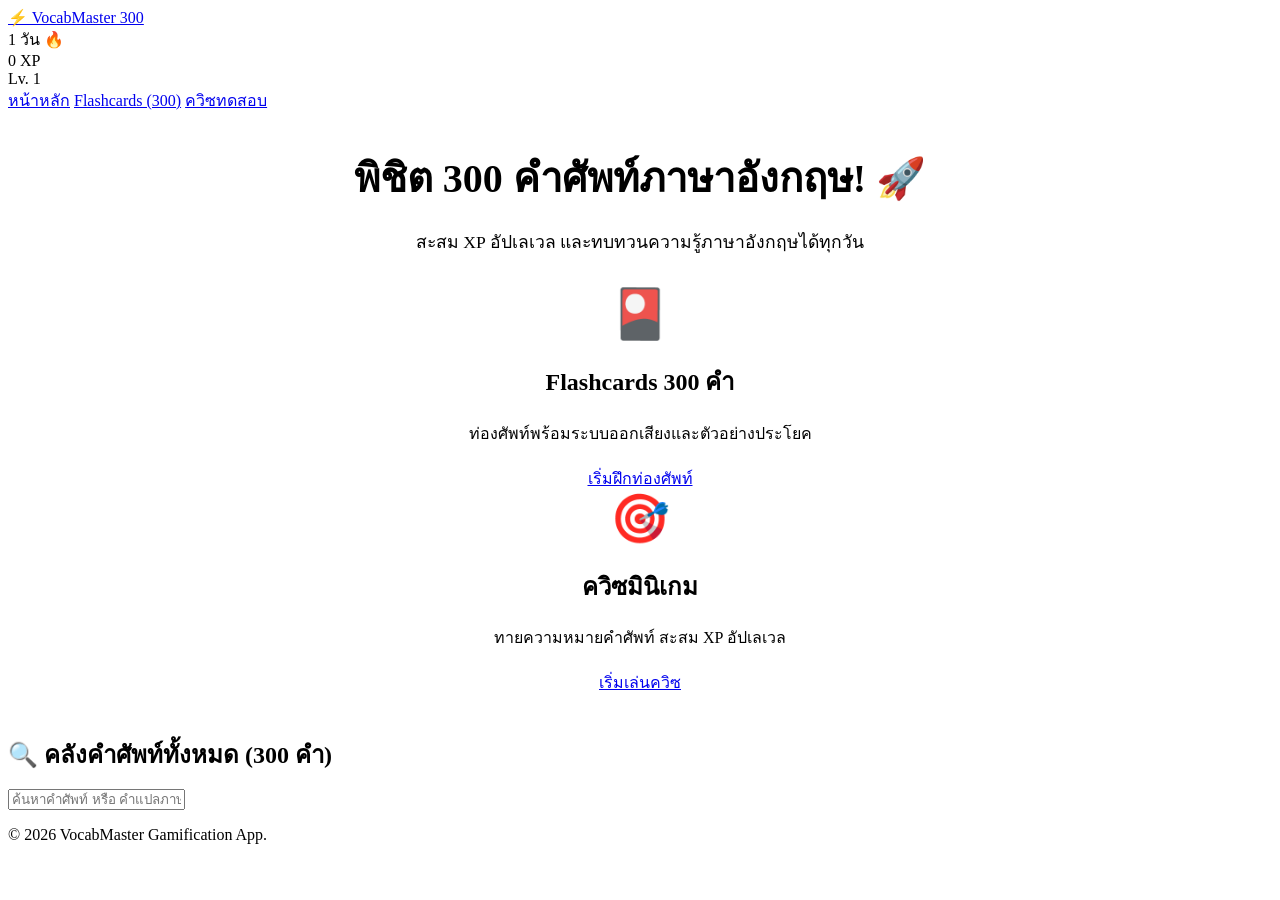
==== index.html @ 70775a22 "Add files via upload" ====
<!DOCTYPE html>
<html lang="th">
<head>
  <meta charset="UTF-8">
  <meta name="viewport" content="width=device-width, initial-scale=1.0">
  <title>VocabMaster - เรียนรู้คำศัพท์สไตล์เกม</title>
  <link rel="stylesheet" href="style.css">
  <link href="https://fonts.googleapis.com/css2?family=Prompt:wght@400;600;700;800&display=swap" rel="stylesheet">
</head>
<body>

  <header>
    <div class="top-bar">
      <a href="index.html" class="logo">⚡ VocabMaster 300</a>
      <div class="user-stats">
        <div class="stat-badge streak" id="user-streak">1 วัน 🔥</div>
        <div class="stat-badge xp" id="user-xp">0 XP</div>
        <div class="stat-badge level" id="user-level">Lv. 1</div>
      </div>
    </div>
    <nav>
      <a href="index.html" class="active">หน้าหลัก</a>
      <a href="flashcard.html">Flashcards (300)</a>
      <a href="quiz.html">ควิซทดสอบ</a>
    </nav>
  </header>

  <main class="container">
    <section style="text-align: center; margin: 30px 0;">
      <h1 style="font-size: 2.5rem; color: var(--primary); margin-bottom: 10px;">พิชิต 300 คำศัพท์ภาษาอังกฤษ! 🚀</h1>
      <p style="font-size: 1.1rem; color: var(--gray);">สะสม XP อัปเลเวล และทบทวนความรู้ภาษาอังกฤษได้ทุกวัน</p>
    </section>

    <div class="dashboard-grid">
      <div class="card" style="text-align: center;">
        <div style="font-size: 3rem; margin-bottom: 10px;">🎴</div>
        <h2>Flashcards 300 คำ</h2>
        <p style="color: var(--gray); margin: 10px 0 20px;">ท่องศัพท์พร้อมระบบออกเสียงและตัวอย่างประโยค</p>
        <a href="flashcard.html" class="btn">เริ่มฝึกท่องศัพท์</a>
      </div>

      <div class="card" style="text-align: center;">
        <div style="font-size: 3rem; margin-bottom: 10px;">🎯</div>
        <h2>ควิซมินิเกม</h2>
        <p style="color: var(--gray); margin: 10px 0 20px;">ทายความหมายคำศัพท์ สะสม XP อัปเลเวล</p>
        <a href="quiz.html" class="btn btn-secondary">เริ่มเล่นควิซ</a>
      </div>
    </div>

    <section style="margin-top: 40px;">
      <h2 style="margin-bottom: 15px;">🔍 คลังคำศัพท์ทั้งหมด (300 คำ)</h2>
      <input type="text" id="search-input" class="search-box" placeholder="ค้นหาคำศัพท์ หรือ คำแปลภาษาไทย...">
      <div class="vocab-list" id="vocab-list-container"></div>
    </section>
  </main>

  <footer>
    <p>© 2026 VocabMaster Gamification App.</p>
  </footer>

  <script src="data.js"></script>
  <script src="app.js"></script>
  <script>
    document.addEventListener('DOMContentLoaded', () => {
      const container = document.getElementById('vocab-list-container');
      const searchInput = document.getElementById('search-input');

      function renderList(words) {
        container.innerHTML = '';
        words.forEach(item => {
          const div = document.createElement('div');
          div.className = 'vocab-item';
          div.innerHTML = `
            <div>
              <strong style="font-size: 1.1rem; color: var(--primary);">${item.word}</strong>
              <span style="font-size: 0.85rem; color: var(--gray); margin-left: 6px;">${item.phonetic}</span>
              <p style="margin-top: 4px; font-weight: 600;">${item.meaning}</p>
            </div>
            <span class="word-pos">${item.pos}</span>
          `;
          container.appendChild(div);
        });
      }

      renderList(VOCAB_DATA);

      searchInput.addEventListener('input', (e) => {
        const query = e.target.value.toLowerCase();
        const filtered = VOCAB_DATA.filter(w => 
          w.word.toLowerCase().includes(query) || 
          w.meaning.toLowerCase().includes(query)
        );
        renderList(filtered);
      });
    });
  </script>
</body>
</html>
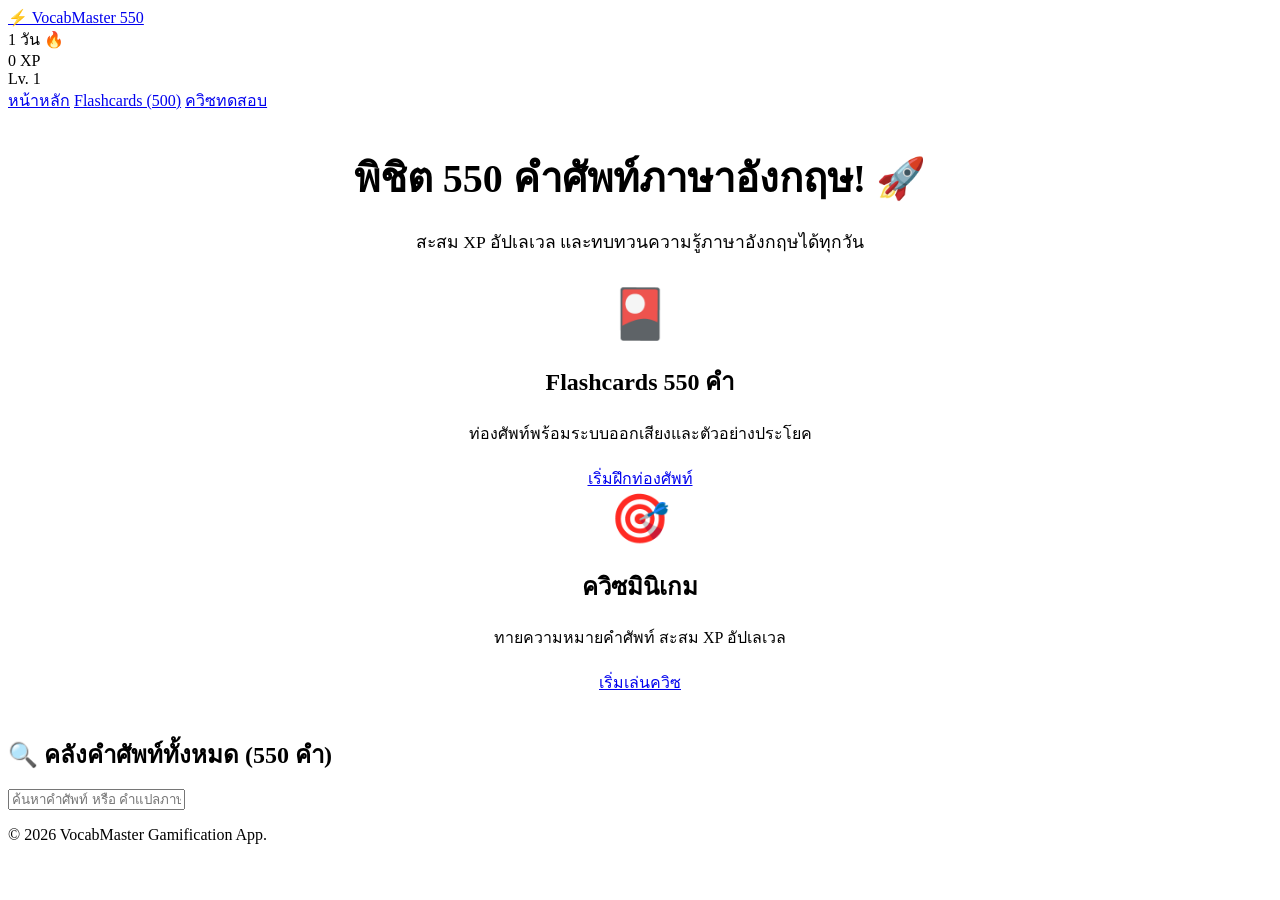
==== commit 28badc7c: "Add files via upload" ====
--- a/index.html
+++ b/index.html
@@ -1,17 +1,19 @@
 <!DOCTYPE html>
 <html lang="th">
+  <meta name="google-site-verification" content="ZsoCJa1W6XMkuXAhEl3ZMeMAVUjKtSJsPrNgQqK0q_g" />
 <head>
   <meta charset="UTF-8">
   <meta name="viewport" content="width=device-width, initial-scale=1.0">
   <title>VocabMaster - เรียนรู้คำศัพท์สไตล์เกม</title>
   <link rel="stylesheet" href="style.css">
   <link href="https://fonts.googleapis.com/css2?family=Prompt:wght@400;600;700;800&display=swap" rel="stylesheet">
+  <meta name="google-site-verification" content="ZsoCJa1W6XMkuXAhEl3ZMeMAVUjKtSJsPrNgQqK0q_g" />
 </head>
 <body>
 
   <header>
     <div class="top-bar">
-      <a href="index.html" class="logo">⚡ VocabMaster 300</a>
+      <a href="index.html" class="logo">⚡ VocabMaster 550</a>
       <div class="user-stats">
         <div class="stat-badge streak" id="user-streak">1 วัน 🔥</div>
         <div class="stat-badge xp" id="user-xp">0 XP</div>
@@ -20,21 +22,21 @@
     </div>
     <nav>
       <a href="index.html" class="active">หน้าหลัก</a>
-      <a href="flashcard.html">Flashcards (300)</a>
+      <a href="flashcard.html">Flashcards (500)</a>
       <a href="quiz.html">ควิซทดสอบ</a>
     </nav>
   </header>
 
   <main class="container">
     <section style="text-align: center; margin: 30px 0;">
-      <h1 style="font-size: 2.5rem; color: var(--primary); margin-bottom: 10px;">พิชิต 300 คำศัพท์ภาษาอังกฤษ! 🚀</h1>
+      <h1 style="font-size: 2.5rem; color: var(--primary); margin-bottom: 10px;">พิชิต 550 คำศัพท์ภาษาอังกฤษ! 🚀</h1>
       <p style="font-size: 1.1rem; color: var(--gray);">สะสม XP อัปเลเวล และทบทวนความรู้ภาษาอังกฤษได้ทุกวัน</p>
     </section>
 
     <div class="dashboard-grid">
       <div class="card" style="text-align: center;">
         <div style="font-size: 3rem; margin-bottom: 10px;">🎴</div>
-        <h2>Flashcards 300 คำ</h2>
+        <h2>Flashcards 550 คำ</h2>
         <p style="color: var(--gray); margin: 10px 0 20px;">ท่องศัพท์พร้อมระบบออกเสียงและตัวอย่างประโยค</p>
         <a href="flashcard.html" class="btn">เริ่มฝึกท่องศัพท์</a>
       </div>
@@ -48,7 +50,7 @@
     </div>
 
     <section style="margin-top: 40px;">
-      <h2 style="margin-bottom: 15px;">🔍 คลังคำศัพท์ทั้งหมด (300 คำ)</h2>
+      <h2 style="margin-bottom: 15px;">🔍 คลังคำศัพท์ทั้งหมด (550 คำ)</h2>
       <input type="text" id="search-input" class="search-box" placeholder="ค้นหาคำศัพท์ หรือ คำแปลภาษาไทย...">
       <div class="vocab-list" id="vocab-list-container"></div>
     </section>
@@ -95,4 +97,4 @@
     });
   </script>
 </body>
-</html>
+</html>
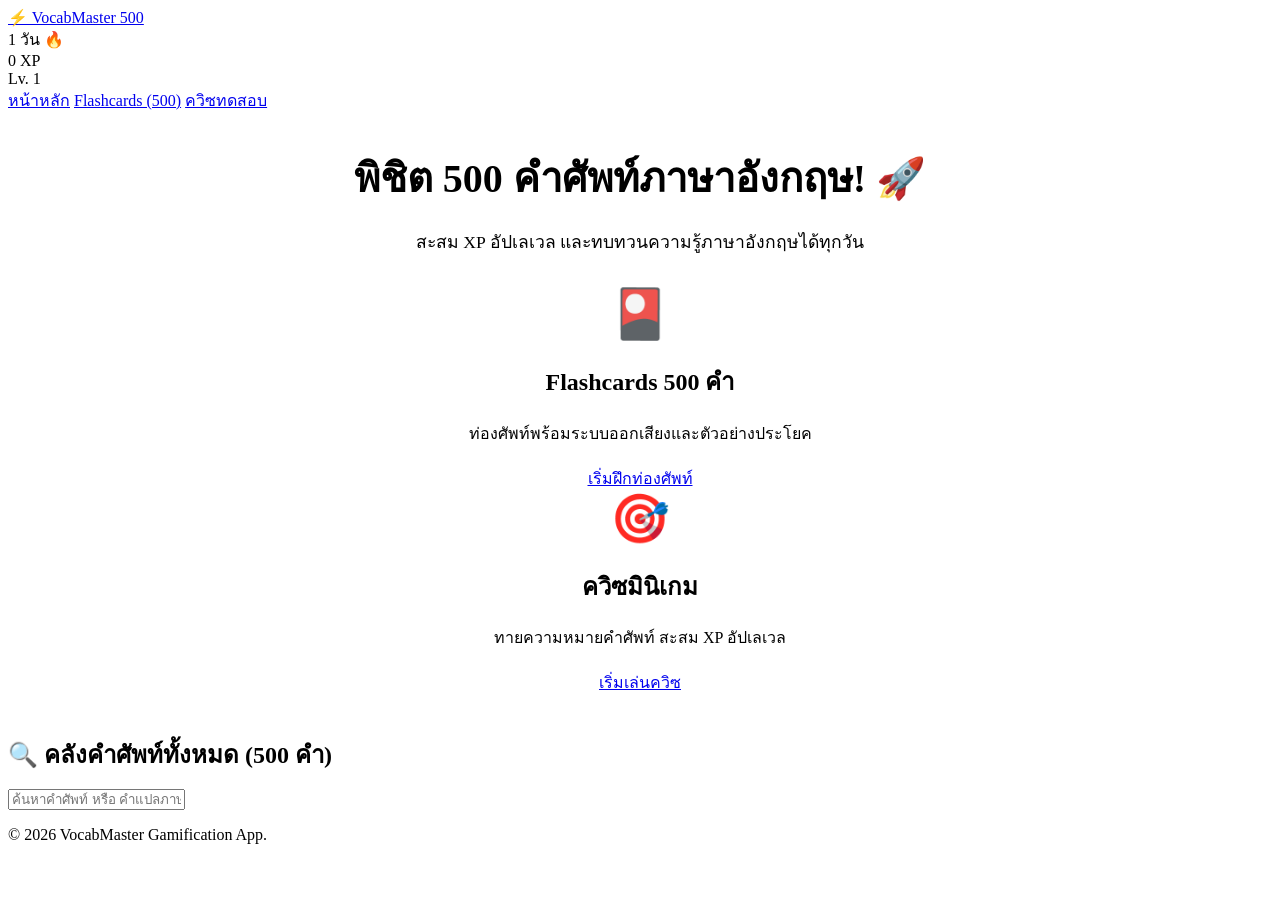
==== commit aa3ad7a6: "Add files via upload" ====
--- a/index.html
+++ b/index.html
@@ -1,19 +1,19 @@
 <!DOCTYPE html>
 <html lang="th">
-  <meta name="google-site-verification" content="ZsoCJa1W6XMkuXAhEl3ZMeMAVUjKtSJsPrNgQqK0q_g" />
+  <meta name="google-site-verification" content="IQ_7y3v6E8xDfqHQsAInzuHEx5d6-Gwuc42zDdazjkU" />
 <head>
   <meta charset="UTF-8">
   <meta name="viewport" content="width=device-width, initial-scale=1.0">
   <title>VocabMaster - เรียนรู้คำศัพท์สไตล์เกม</title>
   <link rel="stylesheet" href="style.css">
   <link href="https://fonts.googleapis.com/css2?family=Prompt:wght@400;600;700;800&display=swap" rel="stylesheet">
-  <meta name="google-site-verification" content="ZsoCJa1W6XMkuXAhEl3ZMeMAVUjKtSJsPrNgQqK0q_g" />
+  <meta name="google-site-verification" content="IQ_7y3v6E8xDfqHQsAInzuHEx5d6-Gwuc42zDdazjkU" />
 </head>
 <body>
 
   <header>
     <div class="top-bar">
-      <a href="index.html" class="logo">⚡ VocabMaster 550</a>
+      <a href="index.html" class="logo">⚡ VocabMaster 500</a>
       <div class="user-stats">
         <div class="stat-badge streak" id="user-streak">1 วัน 🔥</div>
         <div class="stat-badge xp" id="user-xp">0 XP</div>
@@ -29,14 +29,14 @@
 
   <main class="container">
     <section style="text-align: center; margin: 30px 0;">
-      <h1 style="font-size: 2.5rem; color: var(--primary); margin-bottom: 10px;">พิชิต 550 คำศัพท์ภาษาอังกฤษ! 🚀</h1>
+      <h1 style="font-size: 2.5rem; color: var(--primary); margin-bottom: 10px;">พิชิต 500 คำศัพท์ภาษาอังกฤษ! 🚀</h1>
       <p style="font-size: 1.1rem; color: var(--gray);">สะสม XP อัปเลเวล และทบทวนความรู้ภาษาอังกฤษได้ทุกวัน</p>
     </section>
 
     <div class="dashboard-grid">
       <div class="card" style="text-align: center;">
         <div style="font-size: 3rem; margin-bottom: 10px;">🎴</div>
-        <h2>Flashcards 550 คำ</h2>
+        <h2>Flashcards 500 คำ</h2>
         <p style="color: var(--gray); margin: 10px 0 20px;">ท่องศัพท์พร้อมระบบออกเสียงและตัวอย่างประโยค</p>
         <a href="flashcard.html" class="btn">เริ่มฝึกท่องศัพท์</a>
       </div>
@@ -50,7 +50,7 @@
     </div>
 
     <section style="margin-top: 40px;">
-      <h2 style="margin-bottom: 15px;">🔍 คลังคำศัพท์ทั้งหมด (550 คำ)</h2>
+      <h2 style="margin-bottom: 15px;">🔍 คลังคำศัพท์ทั้งหมด (500 คำ)</h2>
       <input type="text" id="search-input" class="search-box" placeholder="ค้นหาคำศัพท์ หรือ คำแปลภาษาไทย...">
       <div class="vocab-list" id="vocab-list-container"></div>
     </section>
